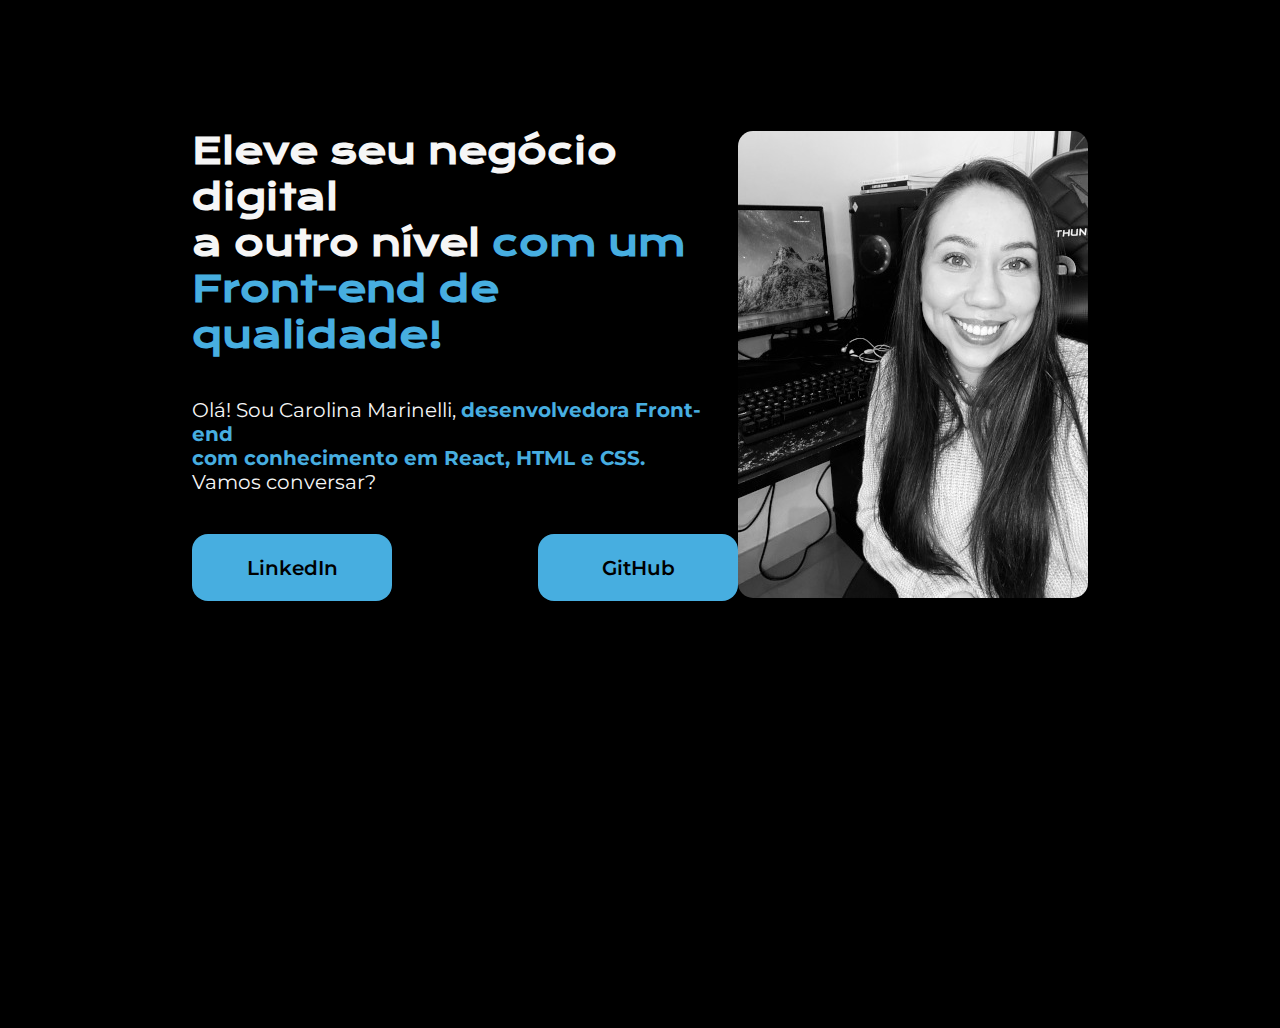
==== Portfólio/index.html @ 4fc03f8a "inicio portifolio" ====
<!DOCTYPE html>
<html lang="pt-br">
<head>
  <meta charset="UTF-8">
  <meta name="viewport" content="width=device-width, initial-scale=1.0">
  <title>Portfólio</title>
  <link rel="stylesheet" href="style.css">
</head>
<body>
    <main class="apresentacao">      
        <section class="apresentacao__conteudo">
          <h1 class="apresentacao__conteudo__titulo">Eleve seu negócio digital <br>
            a outro nível <strong>
              com um <br>
              Front-end de qualidade!
            </strong></h1>
           <p class="apresentacao__conteudo__texto">Olá! Sou Carolina Marinelli, <strong class="destaque">
             desenvolvedora Front-end <br>
               com conhecimento em React, HTML e CSS.
           </strong> <br>
              Vamos conversar?</p>
              <div class="apresentacao__botoes">
              <a class="apresentacao__botoes__botao" href="https://www.linkedin.com/in/carolinamarinelli/" target="_blank">LinkedIn</a> <a class="apresentacao__botoes__botao" href="https://www.github.com/CarolinaMarinelli" target="_blank">GitHub</a>
            </div>
        </section>

          <img src="IMG_7191.jpg" alt="Menina mexendo no notebook">
    </main>     
   </body>
    
</html>
---- Portfólio/style.css ----
@import url('https://fonts.googleapis.com/css2?family=Krona+One&family=Montserrat:wght@400;600&display=swap');

* {
  margin: 0;
  padding: 0;
}

body {
height: 100vh;
box-sizing: border-box;
background-color: black;
color:#F6F6F6;
}

.apresentacao {
  margin: 10% 15% ;
  display: flex;
  align-items: center;
  justify-content: space-between;
}

.apresentacao__conteudo {
  width: 615px;
  display: flex;
  flex-direction: column;
  gap: 40px;
}

.apresentacao__conteudo__titulo {
  font-size: 36px;
  font-family: 'Krona One', sans-serif;
 

}

.apresentacao__conteudo__texto {
  font-size: 20px;
  font-family: 'Montserrat', sans-serif;
  
}

strong {
  color: #47AEE0;
}

.destaque {
  color: #47AEE0;
}

.apresentacao__botoes {
  display: flex;
  justify-content: space-between;

}

.apresentacao__botoes__botao {
  background-color: #47AEE0;
  width: 200px;
  text-align: center;
  border-radius: 16px;
  font-size: 20px;
  padding: 21.5px 0;
  text-decoration: none;
  color: black;
  font-family: 'Montserrat', sans-serif;
  font-weight: 600;

}

img {
  border-radius: 15px;
}
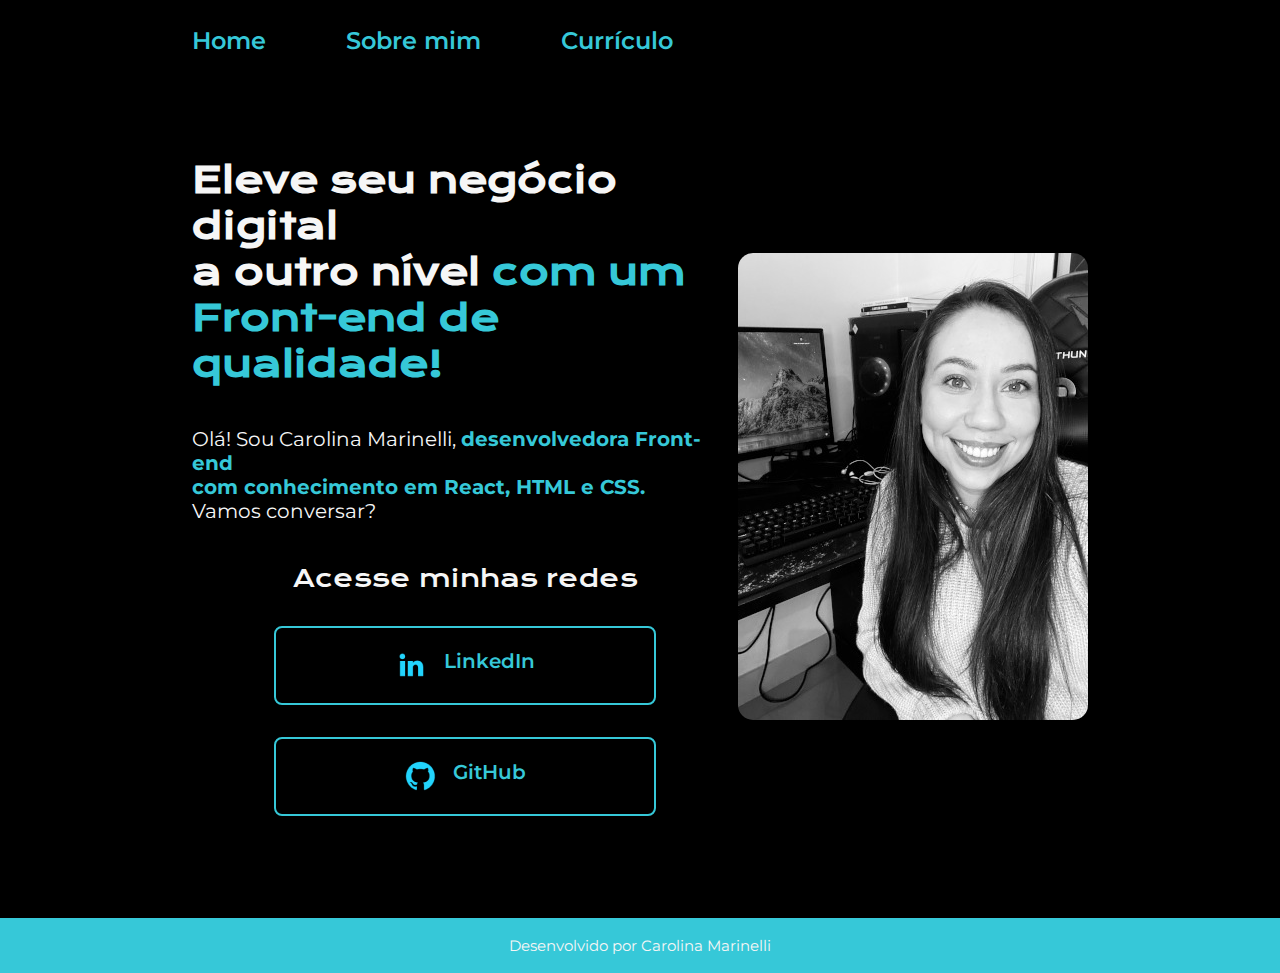
==== commit 86973fa0: "atualizando o portifólio" ====
--- a/Portfólio/index.html
+++ b/Portfólio/index.html
@@ -4,9 +4,16 @@
   <meta charset="UTF-8">
   <meta name="viewport" content="width=device-width, initial-scale=1.0">
   <title>Portfólio</title>
-  <link rel="stylesheet" href="style.css">
+  <link rel="stylesheet" href="./styles/style.css">
 </head>
 <body>
+  <header class="cabecalho">
+    <nav class="cabecalho__menu">
+      <a class="cabecalho__menu__link" href="index.html">Home</a>
+      <a class="cabecalho__menu__link" href="sobremim.html">Sobre mim</a>
+      <a class="cabecalho__menu__link" href="sobremim.html">Currículo</a>
+    </nav>
+  </header>
     <main class="apresentacao">      
         <section class="apresentacao__conteudo">
           <h1 class="apresentacao__conteudo__titulo">Eleve seu negócio digital <br>
@@ -20,12 +27,22 @@
            </strong> <br>
               Vamos conversar?</p>
               <div class="apresentacao__botoes">
-              <a class="apresentacao__botoes__botao" href="https://www.linkedin.com/in/carolinamarinelli/" target="_blank">LinkedIn</a> <a class="apresentacao__botoes__botao" href="https://www.github.com/CarolinaMarinelli" target="_blank">GitHub</a>
+                <h2 class="apresentacao__botoes__subtitulo">Acesse minhas redes</h2>
+
+              <a class="apresentacao__botoes__botao" href="https://www.linkedin.com/in/carolinamarinelli/" target="_blank">
+                <img src="Assets-aula2-curso3-html-e-css-main/assets/linkedin.png" alt="logo linkedin">
+                LinkedIn</a> 
+                <a class="apresentacao__botoes__botao" href="https://www.github.com/CarolinaMarinelli" target="_blank">
+                  <img src="Assets-aula2-curso3-html-e-css-main/assets/github.png" alt="logo github">
+                  GitHub</a>
             </div>
         </section>
 
-          <img src="IMG_7191.jpg" alt="Menina mexendo no notebook">
+          <img src="Assets-aula2-curso3-html-e-css-main/assets/IMG_7191.jpg" alt="Menina mexendo no notebook">
     </main>     
-   </body>
+
+    <footer class="rodape">Desenvolvido por Carolina Marinelli</footer>
+  </body>
+  
     
 </html>--- a/Portfólio/styles/style.css
+++ b/Portfólio/styles/style.css
@@ -0,0 +1,130 @@
+@import url('https://fonts.googleapis.com/css2?family=Krona+One&family=Montserrat:wght@400;600&display=swap');
+
+:root {
+  --cor-primaria: #000000;
+  --cor-secundaria:#F6F6F6;
+  --cor-terciaria:#36c8d8;
+  --cor-hoover: #272727;
+  
+  --fonte-principal: 'Krona One', sans-serif;
+  --fonte-secundaria: 'Montserrat', sans-serif; 
+
+
+
+}
+
+* {
+  margin: 0;
+  padding: 0;
+}
+
+body {    
+box-sizing: border-box;
+background-color: var(--cor-primaria);
+color: var(--cor-secundaria);
+}
+
+.cabecalho {
+  padding: 2% 0% 0% 15%;
+
+}
+
+.cabecalho__menu {
+  display: flex;
+  gap: 80px;
+}
+
+.cabecalho__menu__link {
+  font-family: var(--fonte-secundaria);
+  font-size: 24px;
+  font-weight: 600;
+  color: var(--cor-terciaria);
+  text-decoration: none;
+}
+
+.apresentacao {
+  padding: 8% 15% ;
+  display: flex;
+  align-items: center;
+  justify-content: space-between;
+}
+
+.apresentacao__conteudo {
+  width: 615px;
+  display: flex;
+  flex-direction: column;
+  gap: 40px;
+}
+
+.apresentacao__conteudo__titulo {
+  font-size: 36px;
+  font-family: var(--fonte-principal)
+ 
+
+}
+
+.apresentacao__conteudo__texto {
+  font-size: 20px;
+  font-family: var(--fonte-secundaria)
+  
+}
+
+strong {
+  color: var(--cor-terciaria);
+}
+
+.destaque {
+  color:var(--cor-terciaria);
+}
+
+.apresentacao__botoes {
+  display: flex;
+  flex-direction: column;
+  align-items: center;
+  justify-content: space-between;
+  gap: 32px;
+
+}
+
+.apresentacao__botoes__subtitulo{
+  font-family: var(--fonte-principal);
+  font-weight: 400;
+  font-size: 24px;
+}
+
+.apresentacao__botoes__botao {
+ 
+  display: flex;
+  justify-content: center;
+  gap: 16px;
+  border:2px solid var(--cor-terciaria);
+  width: 378px;
+  text-align: center;
+  border-radius: 08px;
+  font-size: 20px;
+  padding: 21.5px 0;
+  text-decoration: none;
+  color:var(--cor-terciaria);
+  font-family: var(--fonte-secundaria);
+  font-weight: 600;
+
+}
+
+a:hover {
+  background-color:var(--cor-hoover);
+
+}
+
+img {
+  border-radius: 15px;
+}
+
+.rodape {
+  padding: 18px;
+  background-color: var(--cor-terciaria);
+  text-align: center;
+  font-family: var(--fonte-secundaria);
+  font-size: 15px;
+  font-weight: 400;
+   
+}